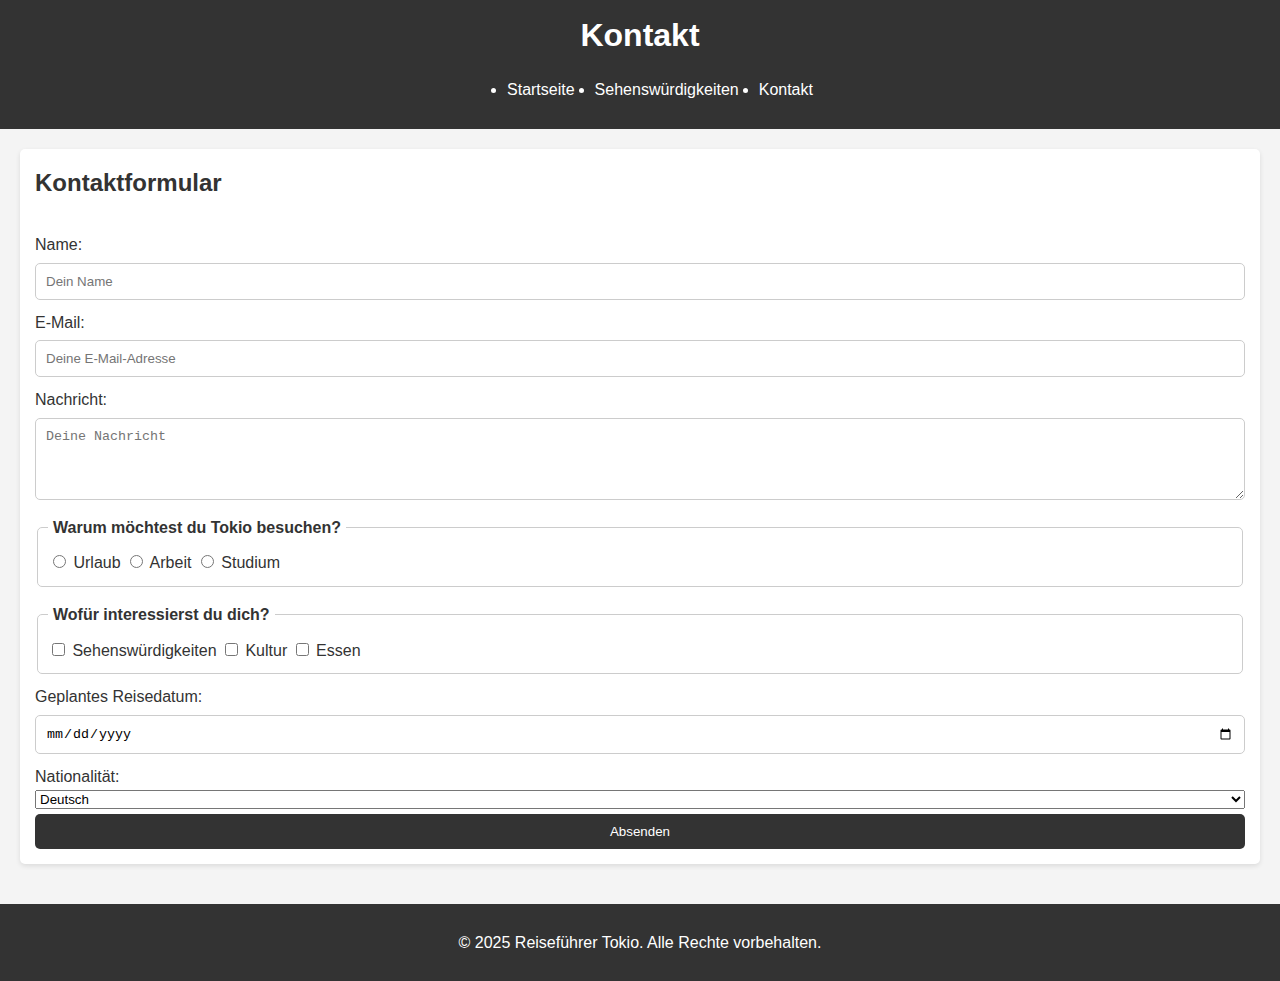
==== kontakt.html @ c9c7712e "added" ====
<!DOCTYPE html>
<html lang="de">

<head>
    <meta charset="UTF-8">
    <meta name="viewport" content="width=device-width, initial-scale=1.0">
    <meta name="description" content="Kontaktiere uns für weitere Informationen zu Tokio.">
    <title>Kontakt</title>
    <link rel="stylesheet" href="css/styles.css">
</head>

<body>
    <header>
        <h1>Kontakt</h1>
        <nav>
            <ul>
                <li><a href="index.html">Startseite</a></li>
                <li><a href="sehenswuerdigkeiten.html">Sehenswürdigkeiten</a></li>
                <li><a href="kontakt.html">Kontakt</a></li>
            </ul>
        </nav>
    </header>

    <main>
        <section>
            <h2>Kontaktformular</h2>
            <form method="post" action="https://example.com/kontakt">
                <label for="name">Name:</label>
                <input type="text" id="name" name="name" placeholder="Dein Name" required>

                <label for="email">E-Mail:</label>
                <input type="email" id="email" name="email" placeholder="Deine E-Mail-Adresse" required>

                <label for="nachricht">Nachricht:</label>
                <textarea id="nachricht" name="nachricht" rows="4" placeholder="Deine Nachricht" required></textarea>

                <fieldset>
                    <legend>Warum möchtest du Tokio besuchen?</legend>
                    <label>
                        <input type="radio" name="grund" value="urlaub" required> Urlaub
                    </label>
                    <label>
                        <input type="radio" name="grund" value="arbeit"> Arbeit
                    </label>
                    <label>
                        <input type="radio" name="grund" value="studium"> Studium
                    </label>
                </fieldset>

                <fieldset>
                    <legend>Wofür interessierst du dich?</legend>
                    <label>
                        <input type="checkbox" name="interessen" value="sehenswuerdigkeiten"> Sehenswürdigkeiten
                    </label>
                    <label>
                        <input type="checkbox" name="interessen" value="kultur"> Kultur
                    </label>
                    <label>
                        <input type="checkbox" name="interessen" value="essen"> Essen
                    </label>
                </fieldset>

                <label for="reisedatum">Geplantes Reisedatum:</label>
                <input type="date" id="reisedatum" name="reisedatum" required>


                <label for="nationalitaet">Nationalität:</label>
                <select id="nationalitaet" name="nationalitaet" required>
                    <option value="deutsch">Deutsch</option>
                    <option value="englisch">Englisch</option>
                    <option value="japanisch">Japanisch</option>
                </select>

                <button type="submit">Absenden</button>
            </form>
        </section>

    </main>

    <footer>
        <p>&copy; 2025 Reiseführer Tokio. Alle Rechte vorbehalten.</p>
    </footer>
</body>

</html>
---- css/styles.css ----
:root {
    --hauptfarbe: #333;
    --hintergrund: #f4f4f4;
    --textfarbe: #333;
    --weiss: #fff;
    --rand-radius: 5px;
    --standard-padding: 10px;
    --box-schatten: 0 2px 5px rgba(0, 0, 0, 0.1);
}

body {
    font-family: Arial, sans-serif;
    line-height: 1.6;
    margin: 0;
    padding: 0;
    background-color: var(--hintergrund);
    color: var(--textfarbe);
}

header {
    background: #333;
    color: #fff;
    padding: 10px 0;
    text-align: center;
}

header h1 {
    margin: 0;
}

nav ul {
    display: flex;
    justify-content: center;
    gap: 20px;
    flex-wrap: wrap;
}

nav ul li {
    margin: 0;
}

nav ul li a {
    color: #fff;
    text-decoration: none;
}

main {
    padding: 20px;
}

section {
    margin-bottom: 20px;
    padding: 15px;
    background: #fff;
    border-radius: 5px;
    box-shadow: 0 2px 5px rgba(0, 0, 0, 0.1);
}

section h2 {
    color: #333;
    margin-top: 0;
}

footer {
    text-align: center;
    padding: 10px 0;
    background: var(--hauptfarbe);
    color: var(--weiss);
}

form {
    display: flex;
    flex-direction: column;
}

fieldset {
    border: 1px solid #ccc;
    border-radius: 5px;
    padding: 10px;
    margin-top: 15px;
}

legend {
    font-weight: bold;
    padding: 0 5px;
}

form label {
    margin-top: 10px;
}

form input,
form textarea,
form button {
    margin-top: 5px;
    padding: 10px;
    border: 1px solid #ccc;
    border-radius: 5px;
}

form button {
    background: #333;
    color: #fff;
    border: none;
    cursor: pointer;
}

form button:hover {
    background: #555;
}

.sehenswuerdigkeiten-grid {
    display: grid;
    grid-template-columns: repeat(auto-fit, minmax(300px, 1fr));
    gap: 20px;
}

.sehenswuerdigkeiten-grid section {
    padding: 20px;
    background: #fff;
    border-radius: 8px;
    box-shadow: 0 2px 8px rgba(0, 0, 0, 0.1);
    text-align: center;
}

.sehenswuerdigkeiten-grid img {
    max-width: 100%;
    height: auto;
    border-radius: 5px;
    margin-top: 10px;
}

@media (max-width: 600px) {
    body {
        font-size: 16px;
    }

    nav ul {
        flex-direction: column;
        align-items: center;
    }

    form {
        padding: 10px;
    }

    section {
        padding: 10px;
    }
}
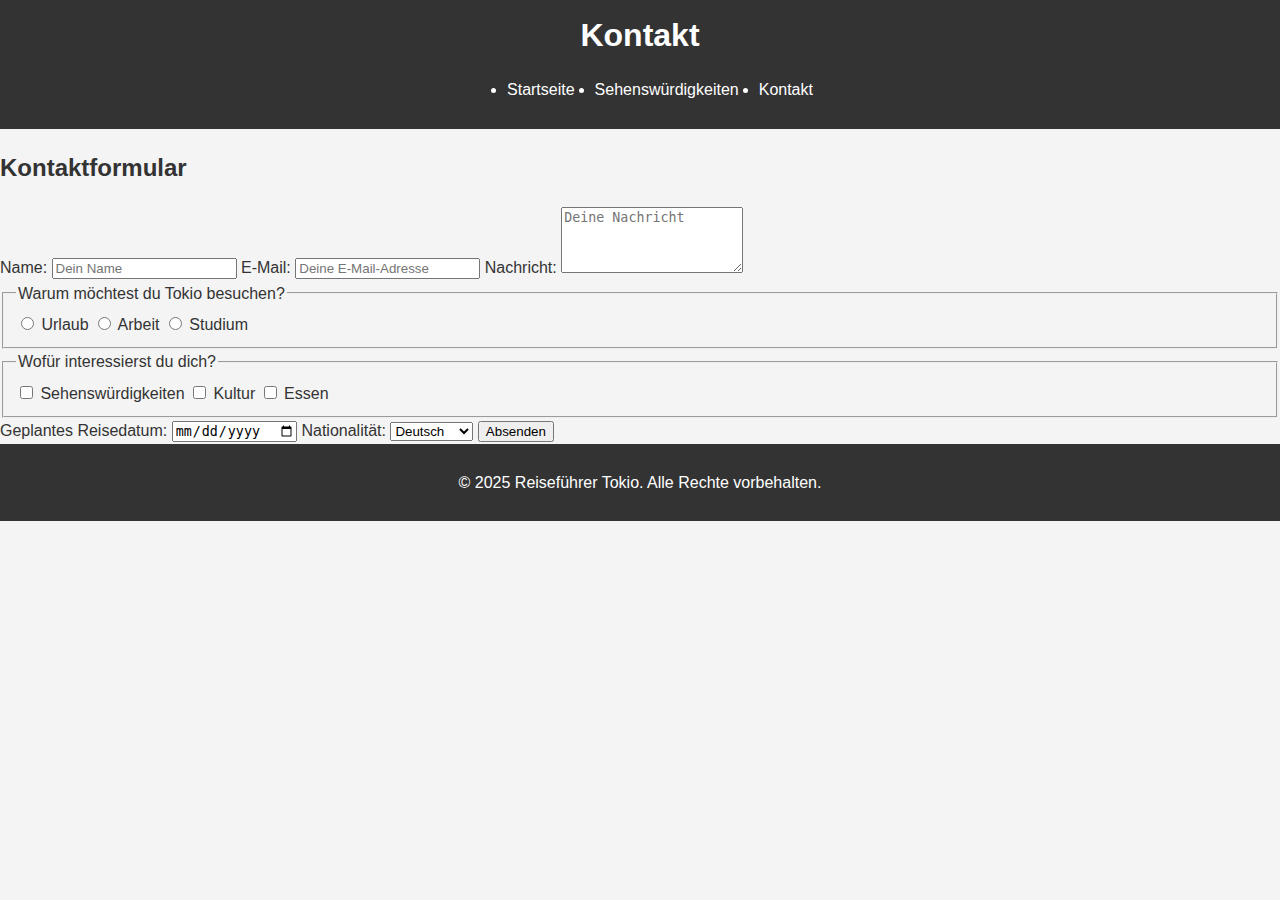
==== commit 321f0e90: "added and change css and pictures" ====
--- a/kontakt.html
+++ b/kontakt.html
@@ -6,7 +6,7 @@
     <meta name="viewport" content="width=device-width, initial-scale=1.0">
     <meta name="description" content="Kontaktiere uns für weitere Informationen zu Tokio.">
     <title>Kontakt</title>
-    <link rel="stylesheet" href="css/styles.css">
+    <link rel="stylesheet" href="css/styles-index.css">
 </head>
 
 <body>
--- a/css/styles-index.css
+++ b/css/styles-index.css
@@ -0,0 +1,90 @@
+:root {
+    --hauptfarbe: #333;
+    --hintergrund: #f4f4f4;
+    --textfarbe: #333;
+    --weiss: #fff;
+    --rand-radius: 5px;
+    --standard-padding: 10px;
+    --box-schatten: 0 2px 5px rgba(0, 0, 0, 0.1);
+}
+
+body {
+    font-family: Arial, sans-serif;
+    line-height: 1.6;
+    margin: 0;
+    padding: 0;
+    background-color: var(--hintergrund);
+    color: var(--textfarbe);
+}
+
+header {
+    background: var(--hauptfarbe);
+    color: var(--weiss);
+    padding: 10px 0;
+    text-align: center;
+}
+
+header h1 {
+    margin: 0;
+}
+
+nav ul {
+    display: flex;
+    justify-content: center;
+    gap: 20px;
+    flex-wrap: wrap;
+}
+
+nav ul li a {
+    color: var(--weiss);
+    text-decoration: none;
+}
+
+main {
+    padding: 0;
+}
+
+.hero {
+    background-image: url("img/tokio_bg.jpg");
+    background-size: cover;
+    background-position: center;
+    height: 100vh;
+    display: flex;
+    justify-content: center;
+    align-items: center;
+    color: var(--weiss);
+    text-align: center;
+    position: relative;
+}
+
+.hero::before {
+    content: "";
+    position: absolute;
+    inset: 0;
+    background: rgba(0, 0, 0, 0.4);
+}
+
+.hero-inhalt {
+    position: relative;
+    z-index: 1;
+    padding: 20px;
+    color: var(--weiss);
+}
+
+footer {
+    text-align: center;
+    padding: 10px 0;
+    background: var(--hauptfarbe);
+    color: var(--weiss);
+}
+
+@media (max-width: 600px) {
+    body {
+        font-size: 16px;
+    }
+
+    nav ul {
+        flex-direction: column;
+        align-items: center;
+    }
+}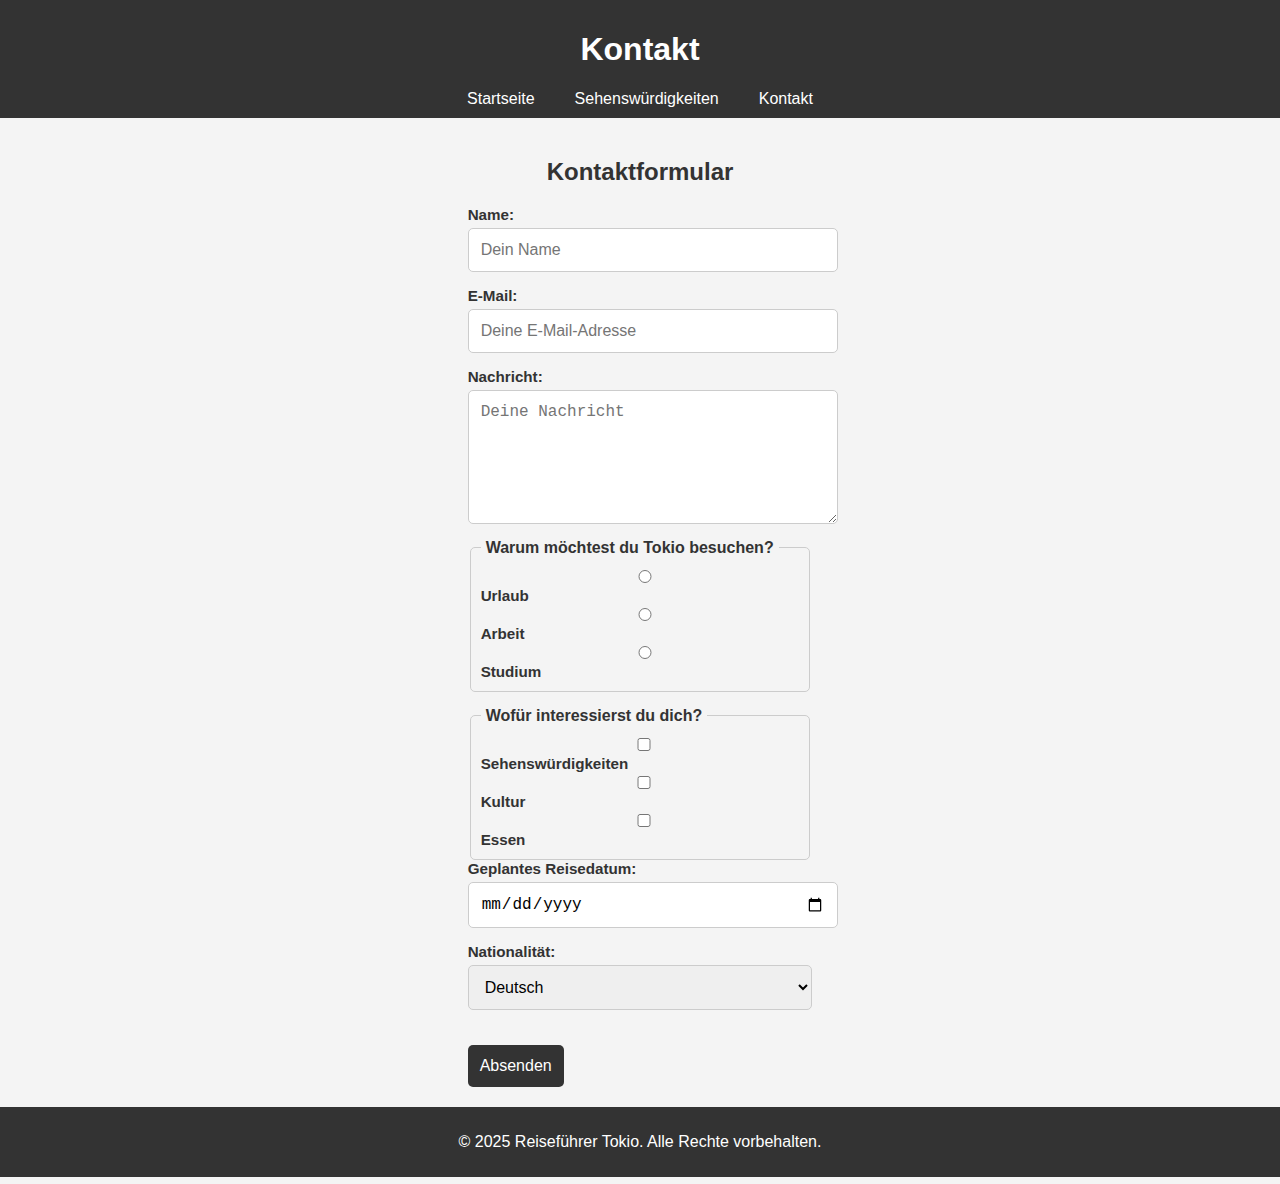
==== commit 0f233a48: "added" ====
--- a/kontakt.html
+++ b/kontakt.html
@@ -2,11 +2,11 @@
 <html lang="de">
 
 <head>
-    <meta charset="UTF-8">
-    <meta name="viewport" content="width=device-width, initial-scale=1.0">
-    <meta name="description" content="Kontaktiere uns für weitere Informationen zu Tokio.">
+    <meta charset="UTF-8" />
+    <meta name="viewport" content="width=device-width, initial-scale=1.0" />
+    <meta name="description" content="Kontaktiere uns für weitere Informationen zu Tokio." />
     <title>Kontakt</title>
-    <link rel="stylesheet" href="css/styles-index.css">
+    <link rel="stylesheet" href="css/styles-kontakt.css" />
 </head>
 
 <body>
@@ -25,56 +25,55 @@
         <section>
             <h2>Kontaktformular</h2>
             <form method="post" action="https://example.com/kontakt">
-                <label for="name">Name:</label>
-                <input type="text" id="name" name="name" placeholder="Dein Name" required>
+                <div class="form-gruppe">
+                    <label for="name">Name:</label>
+                    <input type="text" id="name" name="name" placeholder="Dein Name" required>
+                </div>
 
-                <label for="email">E-Mail:</label>
-                <input type="email" id="email" name="email" placeholder="Deine E-Mail-Adresse" required>
+                <div class="form-gruppe">
+                    <label for="email">E-Mail:</label>
+                    <input type="email" id="email" name="email" placeholder="Deine E-Mail-Adresse" required>
+                </div>
 
-                <label for="nachricht">Nachricht:</label>
-                <textarea id="nachricht" name="nachricht" rows="4" placeholder="Deine Nachricht" required></textarea>
+                <div class="form-gruppe">
+                    <label for="nachricht">Nachricht:</label>
+                    <textarea id="nachricht" name="nachricht" rows="6" placeholder="Deine Nachricht"
+                        required></textarea>
+                </div>
 
                 <fieldset>
                     <legend>Warum möchtest du Tokio besuchen?</legend>
-                    <label>
-                        <input type="radio" name="grund" value="urlaub" required> Urlaub
-                    </label>
-                    <label>
-                        <input type="radio" name="grund" value="arbeit"> Arbeit
-                    </label>
-                    <label>
-                        <input type="radio" name="grund" value="studium"> Studium
-                    </label>
+                    <label><input type="radio" name="grund" value="urlaub" required> Urlaub</label>
+                    <label><input type="radio" name="grund" value="arbeit"> Arbeit</label>
+                    <label><input type="radio" name="grund" value="studium"> Studium</label>
                 </fieldset>
 
                 <fieldset>
                     <legend>Wofür interessierst du dich?</legend>
-                    <label>
-                        <input type="checkbox" name="interessen" value="sehenswuerdigkeiten"> Sehenswürdigkeiten
-                    </label>
-                    <label>
-                        <input type="checkbox" name="interessen" value="kultur"> Kultur
-                    </label>
-                    <label>
-                        <input type="checkbox" name="interessen" value="essen"> Essen
-                    </label>
+                    <label><input type="checkbox" name="interessen" value="sehenswuerdigkeiten">
+                        Sehenswürdigkeiten</label>
+                    <label><input type="checkbox" name="interessen" value="kultur"> Kultur</label>
+                    <label><input type="checkbox" name="interessen" value="essen"> Essen</label>
                 </fieldset>
 
-                <label for="reisedatum">Geplantes Reisedatum:</label>
-                <input type="date" id="reisedatum" name="reisedatum" required>
+                <div class="form-gruppe">
+                    <label for="reisedatum">Geplantes Reisedatum:</label>
+                    <input type="date" id="reisedatum" name="reisedatum" required>
+                </div>
 
-
-                <label for="nationalitaet">Nationalität:</label>
-                <select id="nationalitaet" name="nationalitaet" required>
-                    <option value="deutsch">Deutsch</option>
-                    <option value="englisch">Englisch</option>
-                    <option value="japanisch">Japanisch</option>
-                </select>
+                <div class="form-gruppe">
+                    <label for="nationalitaet">Nationalität:</label>
+                    <select id="nationalitaet" name="nationalitaet" required>
+                        <option value="deutsch">Deutsch</option>
+                        <option value="englisch">Englisch</option>
+                        <option value="japanisch">Japanisch</option>
+                        <option value="andere">Andere</option>
+                    </select>
+                </div>
 
                 <button type="submit">Absenden</button>
             </form>
         </section>
-
     </main>
 
     <footer>
--- a/css/styles-kontakt.css
+++ b/css/styles-kontakt.css
@@ -0,0 +1,143 @@
+:root {
+    --hauptfarbe: #333;
+    --hintergrund: #f4f4f4;
+    --textfarbe: #333;
+    --weiss: #fff;
+    --rand-radius: 5px;
+    --standard-padding: 10px;
+    --box-schatten: 0 2px 5px rgba(0, 0, 0, 0.1);
+}
+
+body {
+    font-family: Arial, sans-serif;
+    margin: 0;
+    padding: 0;
+    background-color: var(--hintergrund);
+    color: var(--textfarbe);
+}
+
+header {
+    background: var(--hauptfarbe);
+    color: var(--weiss);
+    padding: 10px 0;
+    text-align: center;
+}
+
+
+
+nav ul {
+    display: flex;
+    justify-content: center;
+    gap: 20px;
+    flex-wrap: wrap;
+    list-style: none;
+    padding: 0;
+    margin: 0;
+}
+
+nav ul li {
+    margin: 0 10px;
+}
+
+nav ul li a {
+    color: var(--weiss);
+    text-decoration: none;
+}
+
+main {
+    padding: 20px;
+}
+
+section {
+    display: flex;
+    flex-direction: column;
+    align-items: center;
+    justify-content: center;
+}
+
+.form-gruppe {
+    display: flex;
+    flex-direction: column;
+    margin-bottom: 15px;
+    max-width: 500px;
+}
+
+form input,
+form textarea,
+form select {
+    width: 100%;
+    padding: 12px;
+    font-size: 1rem;
+    border: 1px solid #ccc;
+    border-radius: 5px;
+}
+
+form textarea {
+    resize: vertical;
+}
+
+form label {
+    margin-bottom: 5px;
+    font-weight: bold;
+    font-size: 0.95rem;
+}
+
+form button {
+    padding: 12px;
+    background: var(--hauptfarbe);
+    color: var(--weiss);
+    border: none;
+    border-radius: 5px;
+    cursor: pointer;
+    font-size: 1rem;
+    max-width: 200px;
+    margin-top: 20px;
+}
+
+form button:hover {
+    background: #555;
+}
+
+fieldset {
+    border: 1px solid #ccc;
+    border-radius: 5px;
+    padding: 10px;
+    margin-top: 15px;
+}
+
+legend {
+    font-weight: bold;
+    padding: 0 5px;
+}
+
+footer {
+    text-align: center;
+    padding: 10px 0;
+    background: var(--hauptfarbe);
+    color: var(--weiss);
+}
+
+img {
+    max-width: 100%;
+    height: auto;
+    display: block;
+}
+
+@media (max-width: 600px) {
+    body {
+        font-size: 16px;
+    }
+
+    nav ul {
+        flex-direction: column;
+        align-items: center;
+    }
+
+    nav ul li {
+        margin: 10px 0;
+    }
+
+    form {
+        padding: 10px;
+    }
+}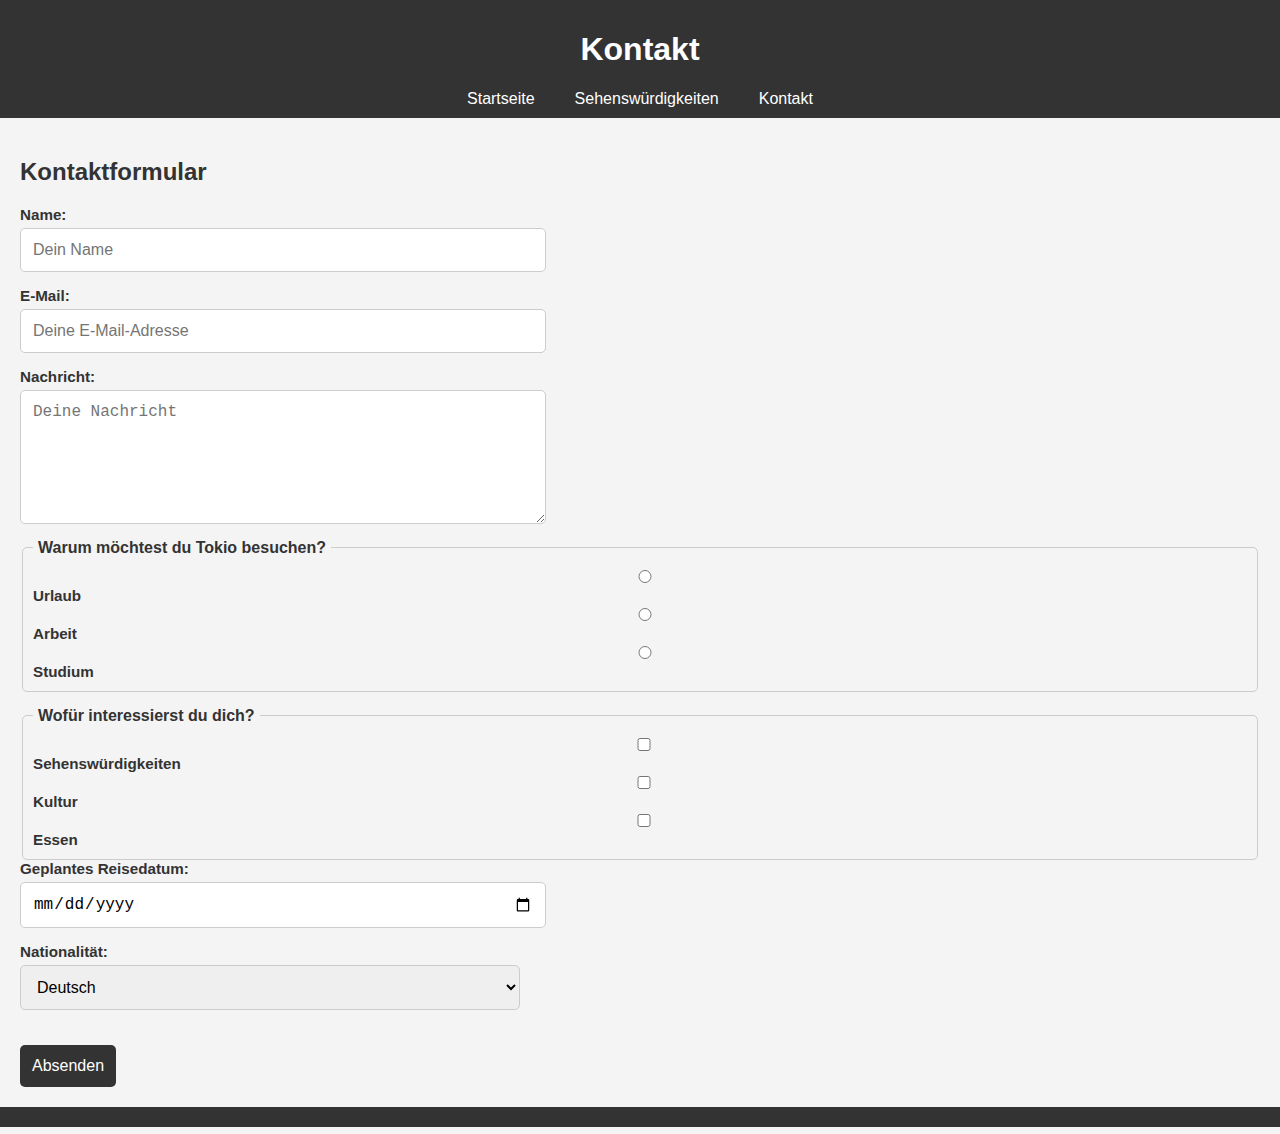
==== commit 11258396: "addded" ====
--- a/kontakt.html
+++ b/kontakt.html
@@ -77,7 +77,7 @@
     </main>
 
     <footer>
-        <p>&copy; 2025 Reiseführer Tokio. Alle Rechte vorbehalten.</p>
+
     </footer>
 </body>
 
--- a/css/styles-kontakt.css
+++ b/css/styles-kontakt.css
@@ -48,12 +48,6 @@
     padding: 20px;
 }
 
-section {
-    display: flex;
-    flex-direction: column;
-    align-items: center;
-    justify-content: center;
-}
 
 .form-gruppe {
     display: flex;
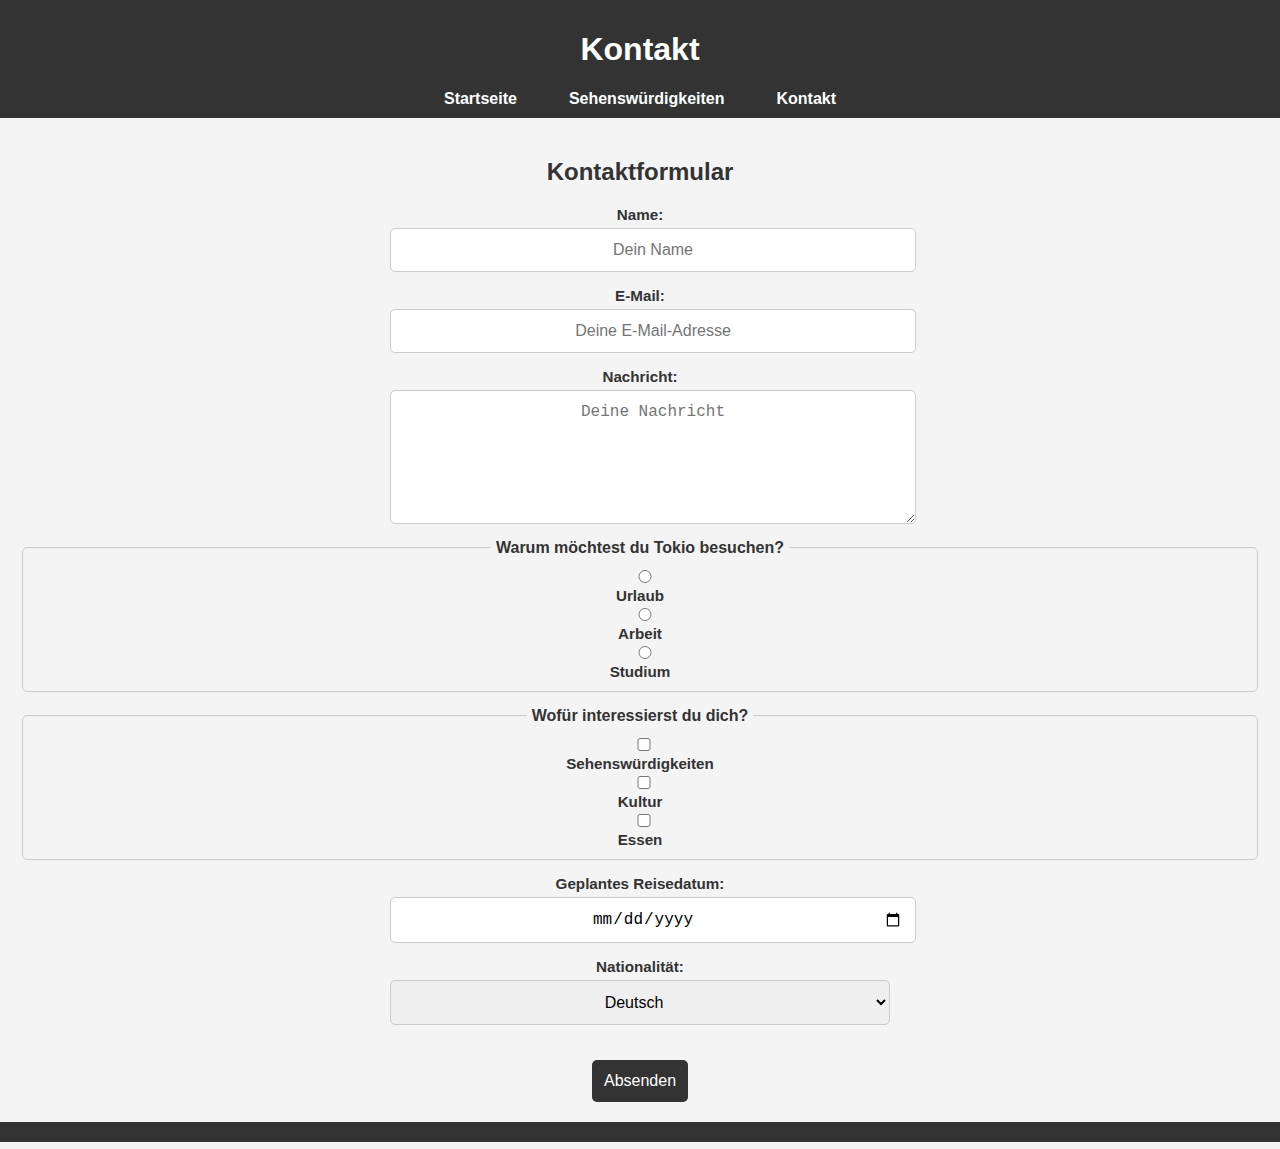
==== commit c750e76f: "add" ====
--- a/kontakt.html
+++ b/kontakt.html
@@ -12,12 +12,21 @@
 <body>
     <header>
         <h1>Kontakt</h1>
-        <nav>
+        <div class="menu-btn" onclick="toggleSidebar()">☰</div>
+
+        <nav class="top-nav">
             <ul>
                 <li><a href="index.html">Startseite</a></li>
                 <li><a href="sehenswuerdigkeiten.html">Sehenswürdigkeiten</a></li>
                 <li><a href="kontakt.html">Kontakt</a></li>
             </ul>
+        </nav>
+
+
+        <nav class="sidebar" id="sidebar">
+            <a href="index.html">Startseite</a>
+            <a href="sehenswuerdigkeiten.html">Sehenswürdigkeiten</a>
+            <a href="kontakt.html">Kontakt</a>
         </nav>
     </header>
 
@@ -76,6 +85,8 @@
         </section>
     </main>
 
+    <script src="script.js"></script>
+
     <footer>
 
     </footer>
--- a/css/styles-kontakt.css
+++ b/css/styles-kontakt.css
@@ -46,14 +46,18 @@
 
 main {
     padding: 20px;
+    text-align: center;
 }
 
 
 .form-gruppe {
     display: flex;
     flex-direction: column;
-    margin-bottom: 15px;
+    margin: 15px auto;
     max-width: 500px;
+    text-align: center;
+    width: 100%;
+
 }
 
 form input,
@@ -64,6 +68,7 @@
     font-size: 1rem;
     border: 1px solid #ccc;
     border-radius: 5px;
+    text-align: center;
 }
 
 form textarea {
@@ -117,6 +122,82 @@
     display: block;
 }
 
+.top-nav ul {
+    list-style: none;
+    display: flex;
+    justify-content: center;
+    gap: 2rem;
+}
+
+.top-nav ul li a {
+    color: white;
+    text-decoration: none;
+    font-weight: bold;
+}
+
+.menu-btn {
+    font-size: 30px;
+    color: white;
+    background: var(--hauptfarbe);
+    padding: 10px;
+    border-radius: 5px;
+    cursor: pointer;
+    display: none;
+    position: absolute;
+    left: 15px;
+    top: 15px;
+    z-index: 1001;
+}
+
+.sidebar {
+    height: 100%;
+    width: 250px;
+    position: fixed;
+    top: 0;
+    left: -250px;
+    background-color: var(--hauptfarbe);
+    transition: left 0.3s ease;
+    padding-top: 60px;
+    z-index: 1000;
+}
+
+.sidebar a {
+    display: block;
+    padding: 15px 25px;
+    font-size: 18px;
+    color: white;
+    text-decoration: none;
+}
+
+.sidebar a:hover {
+    background-color: var(--hoverfarbe);
+}
+
+.open-sidebar .sidebar {
+    left: 0;
+}
+
+.open-sidebar .content {
+    margin-left: 250px;
+}
+
+.content {
+    transition: margin-left 0.3s;
+    padding: 2rem;
+}
+
+/* RESPONSIVE */
+@media (max-width: 768px) {
+    .top-nav {
+        display: none;
+    }
+
+    .menu-btn {
+        display: block;
+    }
+}
+
+
 @media (max-width: 600px) {
     body {
         font-size: 16px;
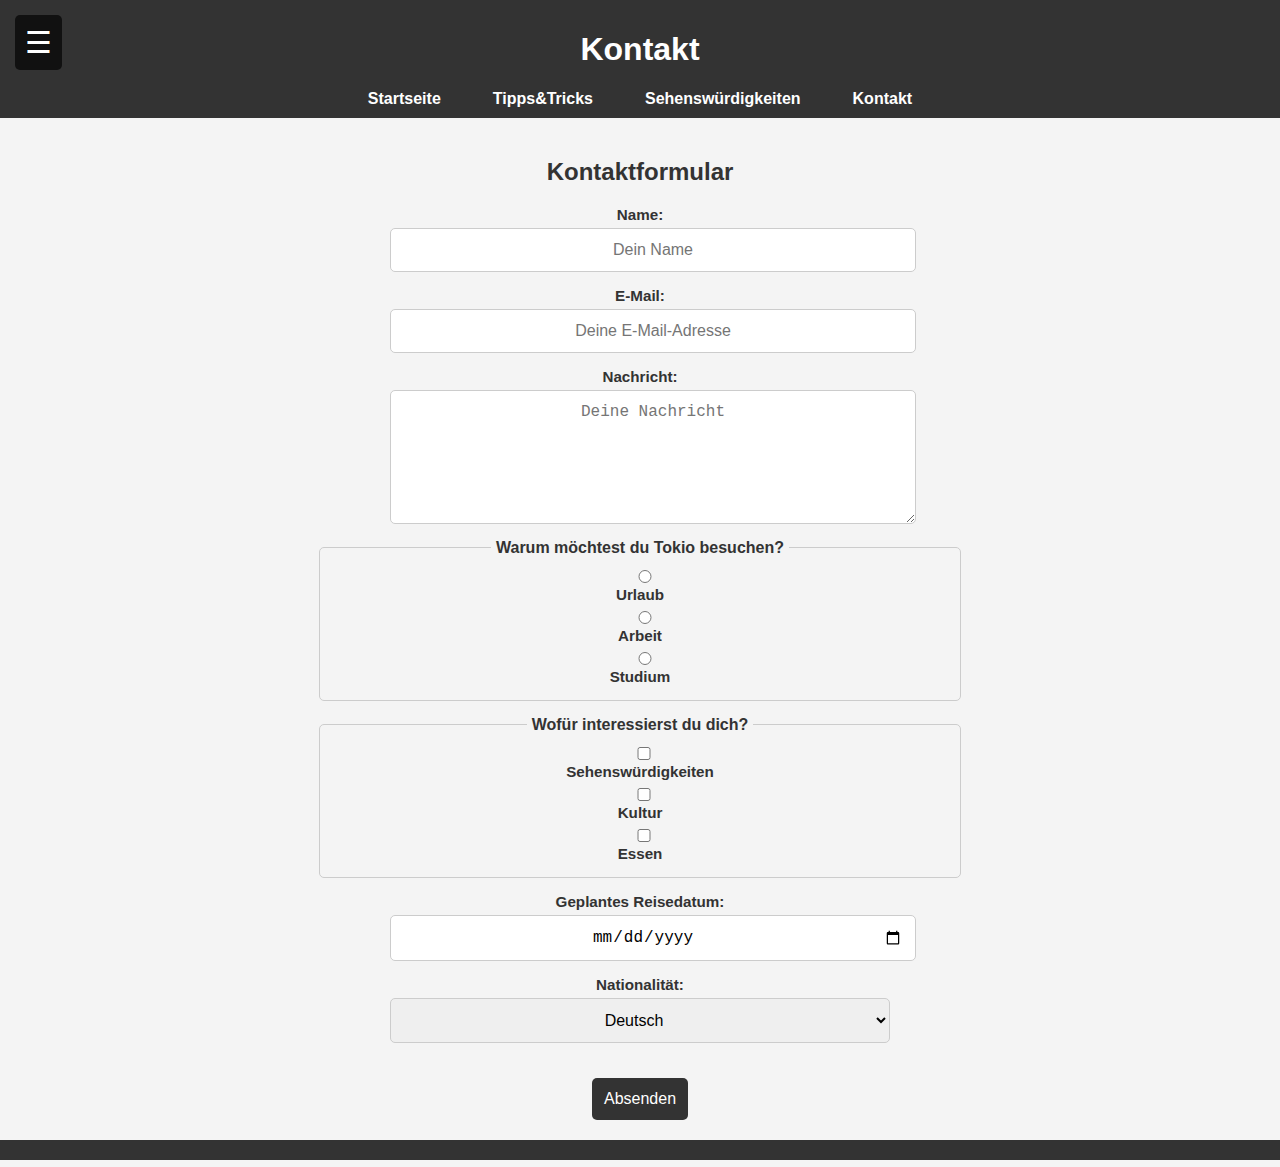
==== commit b653dd3f: "add" ====
--- a/kontakt.html
+++ b/kontakt.html
@@ -17,6 +17,7 @@
         <nav class="top-nav">
             <ul>
                 <li><a href="index.html">Startseite</a></li>
+                <li><a href="tipps.html">Tipps&Tricks</a></li>
                 <li><a href="sehenswuerdigkeiten.html">Sehenswürdigkeiten</a></li>
                 <li><a href="kontakt.html">Kontakt</a></li>
             </ul>
@@ -25,6 +26,7 @@
 
         <nav class="sidebar" id="sidebar">
             <a href="index.html">Startseite</a>
+            <a href="tipps.html">Tipps&Tricks</a>
             <a href="sehenswuerdigkeiten.html">Sehenswürdigkeiten</a>
             <a href="kontakt.html">Kontakt</a>
         </nav>
--- a/css/styles-kontakt.css
+++ b/css/styles-kontakt.css
@@ -101,7 +101,12 @@
     border: 1px solid #ccc;
     border-radius: 5px;
     padding: 10px;
-    margin-top: 15px;
+    width: 50%;
+    display: flex;
+    flex-direction: column;
+    align-items: center;
+    text-align: center;
+    margin: 15px auto;
 }
 
 legend {
@@ -136,16 +141,15 @@
 }
 
 .menu-btn {
+    position: fixed;
+    top: 15px;
+    left: 15px;
     font-size: 30px;
     color: white;
-    background: var(--hauptfarbe);
+    background: #111;
     padding: 10px;
     border-radius: 5px;
     cursor: pointer;
-    display: none;
-    position: absolute;
-    left: 15px;
-    top: 15px;
     z-index: 1001;
 }
 
@@ -155,7 +159,7 @@
     position: fixed;
     top: 0;
     left: -250px;
-    background-color: var(--hauptfarbe);
+    background-color: #111;
     transition: left 0.3s ease;
     padding-top: 60px;
     z-index: 1000;
